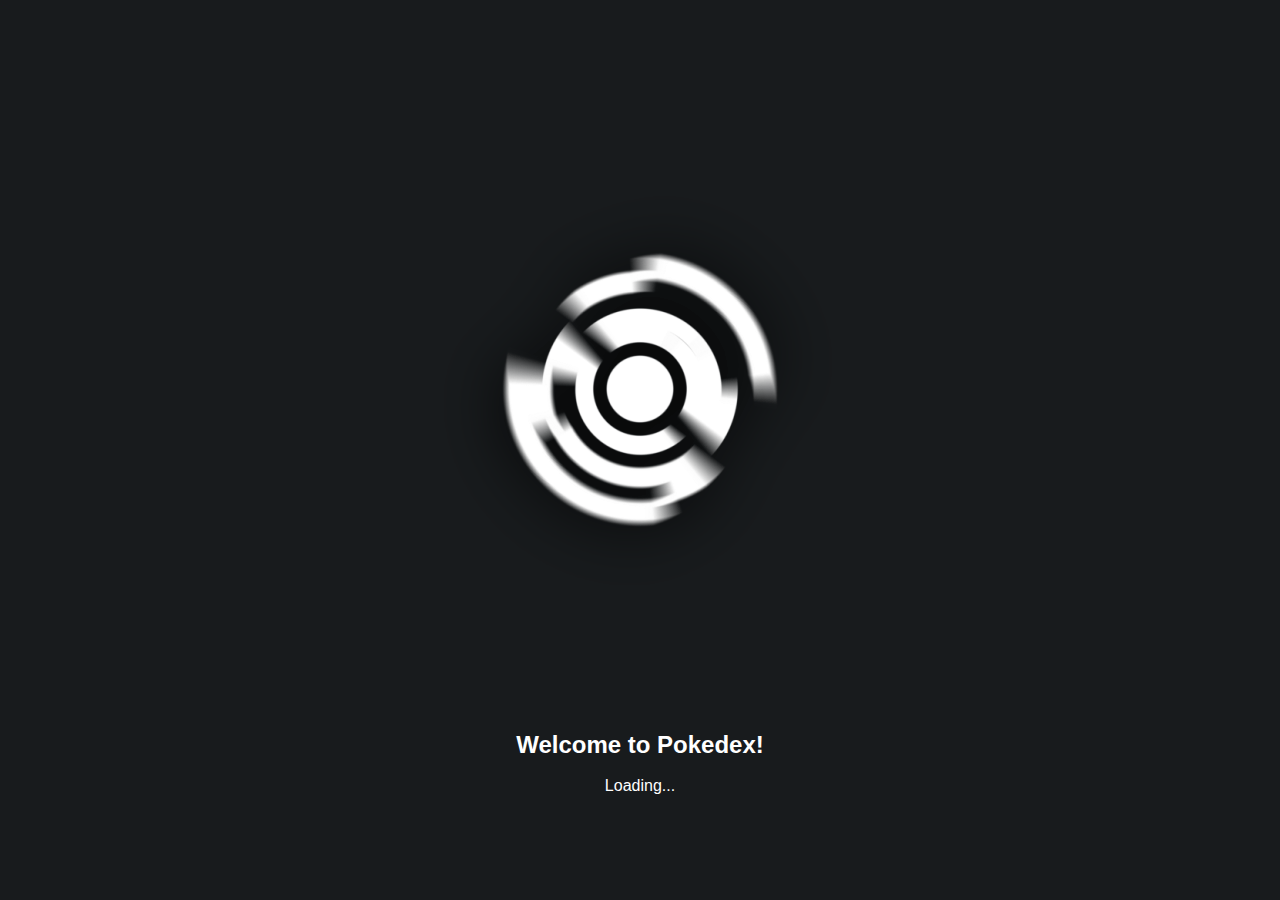
==== index.html @ 09be659d "initail commit" ====
<!DOCTYPE html>
<html lang="en">

<head>
  <meta charset="UTF-8" />
  <meta name="viewport" content="width=device-width, initial-scale=1.0" />
  <title>Pokedex</title>
  <link rel="stylesheet" href="style.css" />
  <link rel="stylesheet" href="sec.css">
  <script src="./pokemon.js" defer></script>
  <script src="./search.js" defer></script>
</head>

<body>
  <!-- Splash Screen -->
  <div id="splash-screen">
    <div class="splash-content">
      <!-- Adding a GIF to the splash screen -->
      <img src="pokeball.gif" alt="Loading..." class="splash-gif" />
      <h1>Welcome to Pokedex!</h1>
      <p>Loading...</p>
    </div>
  </div>

  <!-- Main Content -->
  <main class="main" style="display: none;">
    <header class="header home">
      <div class="container">
        <div class="logo_in_center">
          <div class="logo-wrapper">
            <a href="/">
              <img src="./assets/pokeball.svg" alt="pokeball" />
              <h1>Pokedex</h1>
            </a>
          </div>
        </div>
        <div class="search-wrapper logo_in_center" >
          <div style="display: flex; width: 70%; margin-bottom: 1em;">
            <div class="search-wrap">
              <img src="./assets/search.svg" alt="search icon" class="search-icon" />
              <input type="text" class="search-input body3-fonts" placeholder="Search" id="search-input" />
              <img src="./assets/cross.svg" alt="cross icon" class="search-close-icon" id="search-close-icon" />
            </div>
            <div class="sort-wrapper">
              <div class="sort-wrap">
                <img src="./assets/sorting.svg" alt="sorting" class="sort-icon" id="sort-icon" />
              </div>
              <div class="filter-wrapper">
                <p class="body2-fonts">Sort by:</p>
                <div class="filter-wrap">
                  <div>
                    <input type="radio" id="number" name="filters" value="number" checked />
                    <label for="number" class="body3-fonts">Number</label>
                  </div>
                  <div>
                    <input type="radio" id="name" name="filters" value="name" />
                    <label for="name" class="body3-fonts">Name</label>
                  </div>
                </div>
              </div>
            </div>
          </div>
        </div>
      </div>
    </header>
    <section class="pokemon-list">
      <div class="container">
        <div class="list-wrapper"></div>
      </div>
      <div id="not-found-message">Pokemon not found</div>
    </section>
  </main>

  <!-- JavaScript for splash screen functionality -->
  <script>
    // JavaScript to hide the splash screen after a delay
    document.addEventListener("DOMContentLoaded", function () {
      setTimeout(function () {
        // Hide the splash screen
        document.getElementById("splash-screen").style.display = "none";
        // Show the main content
        document.querySelector(".main").style.display = "block";
      }, 3000); // 3000 milliseconds = 3 seconds
    });
  </script>
</body>

</html>
---- style.css ----
:root {
  --identity-primary: #dc0a2d;

  --grayscale-dark: #212121;
  --grayscale-medium: #666666;
  --grayscale-light: #e0e0e0;
  --grayscale-background: #efefef;
  --grayscale-white: #ffffff;

  --headline-font-size: 24px;
  --body1-font-size: 14px;
  --body2-font-size: 12px;
  --body3-font-size: 10px;
  --subtitle1-font-size: 14px;
  --subtitle2-font-size: 12px;
  --subtitle3-font-size: 10px;
  --caption-font-size: 8px;

  --headline-line-height: 32px;
  --common-line-height: 16px;
  --caption-line-height: 12px;

  --font-weight-regular: 400;
  --font-weight-bold: 700;

  --drop-shadow: 0px 1px 3px 1px rgba(0, 0, 0, 0.2);
  --drop-shadow-hover: 0px 3px 12px 3px rgba(0, 0, 0, 0.2);
  --drop-shadow-inner: 0px 1px 3px 1px rgba(0, 0, 0, 0.25) inset;
}

h2,
h3,
h4,
.body1-fonts,
.body2-fonts,
.body3-fonts {
  line-height: var(--common-line-height);
}

h1 {
  font-size: var(--headline-font-size);
  line-height: var(--headline-line-height);
}

h2 {
  font-size: var(--subtitle1-font-size);
}

h3 {
  font-size: var(--subtitle2-font-size);
}

h4 {
  font-size: var(--subtitle3-font-size);
}

.body1-fonts {
  font-size: var(--body1-font-size);
}

.body2-fonts {
  font-size: var(--body2-font-size);
}

.body3-fonts {
  font-size: var(--body3-font-size);
}

.caption-fonts {
  font-size: var(--caption-font-size);
  line-height: var(--caption-line-height);
}

input:focus-visible {
  outline: 0;
}

.featured-img a.arrow.hidden {
  display: none;
}

body {
  margin: 0;
  height: 100vh;
  width: 100vw;
  box-sizing: border-box;
  font-family: "Poppins", sans-serif;
}

.main {
  margin: 0;
  padding: 0;
  background-color: var(--identity-primary);
  height: 100vh;
  width: 100vw;
  display: flex;
  flex-direction: column;
  align-items: center;
  gap: 1rem;
}

.header.home {
  width: 100%;
}

.container {
  width: 100%;
  margin: 0;
}

.logo-wrapper {
  display: flex;
  align-items: center;
}

.logo_in_center {
  display: flex;
  align-items: center;
  justify-content: center;
}
.logo-wrapper > a{
  text-decoration: none;
  display: flex;
  align-items: center;
}

.logo-wrapper > a > h1 {
  margin-left: 5px;
  color: var(--grayscale-white);
}

.logo-wrapper > img {
  margin-right: 16px;
}

.search-wrapper,
.search-wrap {
  display: flex;
  align-items: center;
  width: 100%;
  gap: 16px;
}

.search-wrap {
  position: relative;
  background-color: var(--grayscale-white);
  border-radius: 16px;
  box-shadow: var(--drop-shadow-inner);
  height: 32px;
  gap: 8px;
  
}

.search-icon {
  margin-left: 16px;
}

.search-wrap svg path {
  fill: var(--identity-primary);
}

.search-wrap > input {
  width: 100%;
  border: none;
  border-radius: 16px;
}

.sort-wrapper {
  position: relative;
}

.sort-wrap {
  background-color: var(--grayscale-white);
  border-radius: 100%;
  min-width: 2rem;
  min-height: 2rem;
  box-shadow: var(--drop-shadow-inner);
  display: flex;
  align-items: center;
  justify-content: center;
  position: relative;
  margin-left: 0.7em;
}

.search-close-icon {
  position: absolute;
  right: 1rem;
  display: none;
  cursor: pointer;
}

.search-close-icon-visible {
  display: block;
}

.filter-wrapper {
  position: absolute;
  background: var(--identity-primary);
  border: 4px solid var(--identity-primary);
  border-top: 0;
  border-radius: 12px;
  padding: 0px 4px 4px 4px;
  right: 0px;
  box-shadow: var(--drop-shadow-hover);
  min-width: 113px;
  top: 40px;
  display: none;
  z-index: 5000;
}

.filter-wrapper-open {
  display: block;
}

.filter-wrapper-overlay .main::before {
  background-color: rgba(0, 0, 0, 0.4);
  width: 100%;
  height: 100%;
  position: absolute;
  left: 0;
  right: 0;
  top: 0;
  bottom: 0;
  z-index: 2;
}

.filter-wrapper > .body2-fonts {
  color: var(--grayscale-white);
  font-weight: var(--font-weight-bold);
  padding: 16px 20px;
}

.filter-wrap {
  background-color: var(--grayscale-white);
  box-shadow: var(--drop-shadow-inner);
  padding: 16px 20px;
  border-radius: 8px;
}

.filter-wrap > div {
  display: flex;
  align-items: center;
  gap: 8px;
  margin-bottom: 16px;
}

.filter-wrap > div:last-child {
  margin-bottom: 0px;
}

.filter-wrap input {
  accent-color: var(--identity-primary);
}

.pokemon-list {
  background-color: var(--grayscale-white);
  box-shadow: var(--drop-shadow-inner);
  border-radius: 0.75rem;
  min-height: calc(85.5% - 1rem);
  width: calc(100% - 1rem);
  max-height: 100px;
  overflow-y: auto;
}

.list-wrapper {
  margin: 1rem 0;
  display: flex;
  align-items: center;
  justify-content: center;
  flex-wrap: wrap;
  gap: 0.75rem;
}

.list-item {
  border-radius: 8px;
  box-shadow: var(--drop-shadow);
  background-color: var(--grayscale-white);
  width: 8.85rem;
  height: 8.85rem;
  text-align: center;
  text-decoration: none;
  cursor: pointer;
}

.list-item .number-wrap {
  min-height: 16px;
  text-align: right;
  padding: 0 8px;
  color: var(--grayscale-medium);
}

.list-item .name-wrap {
  border-radius: 7px;
  background-color: var(--grayscale-background);
  padding: 24px 8px 4px 8px;
  color: var(--grayscale-dark);
  margin-top: -18px;
}

.list-item .img-wrap {
  width: 72px;
  height: 72px;
  margin: auto;
}

.list-item .img-wrap img {
  width: 100%;
  height: 100%;
}

/* detail page */

.detail-main .header {
  padding: 20px 20px 24px 20px;
  position: relative;
  z-index: 2;
}

.detail-main .header-wrapper {
  display: flex;
  align-items: center;
  justify-content: space-between;
  column-gap: 15px;
}

.detail-main .header-wrap {
  display: flex;
  align-items: center;
  column-gap: 8px;
}

.detail-main .back-btn-wrap {
  max-height: 32px;
}

.detail-main .back-btn-wrap path,
.detail-main .header-wrapper p,
.detail-main .header-wrapper h1 {
  fill: var(--grayscale-white);
  color: var(--grayscale-white);
}

.detail-main .pokemon-id-wrap p {
  font-weight: var(--font-weight-bold);
}

.detail-img-wrapper {
  width: 200px;
  height: 200px;
  margin: auto;
  position: relative;
  z-index: 3;
}

.detail-img-wrapper img {
  width: 100%;
  height: 100%;
}

.detail-card-detail-wrapper {
  border-radius: 8px;
  background-color: var(--grayscale-white);
  box-shadow: var(--drop-shadow-inner);
  padding: 56px 20px 20px 20px;
  margin-top: -50px;
  display: flex;
  flex-direction: column;
  position: relative;
  z-index: 2;
}

.power-wrapper {
  display: flex;
  justify-content: center;
  align-items: center;
  flex-wrap: wrap;
  gap: 16px;
}

.power-wrapper > p {
  border-radius: 10px;
  padding: 2px 8px;
  font-weight: var(--font-weight-bold);
  color: var(--grayscale-white);
  text-transform: capitalize;
  background-color: #74cb48;
}

.pokemon-detail.move p {
  text-transform: capitalize;
  word-break: break-all;
}

.list-item .name-wrap p {
  text-transform: capitalize;
}

.detail-card-detail-wrapper .about-text {
  font-weight: var(--font-weight-bold);
  text-align: center;
}

.pokemon-detail-wrapper {
  display: flex;
  align-items: flex-end;
}

.pokemon-detail-wrapper .pokemon-detail-wrap {
  flex: 1;
  text-align: center;
  position: relative;
}

.pokemon-detail-wrap:before {
  content: "";
  background-color: var(--grayscale-light);
  width: 1px;
  height: 100%;
  position: absolute;
  right: 0;
  top: 0;
  bottom: 0;
  margin: auto;
}

.pokemon-detail-wrap:last-child::before {
  display: none;
}

.pokemon-detail {
  display: flex;
  justify-content: center;
  align-items: center;
  padding: 8px 20px;
  gap: 8px;
}

.pokemon-detail-wrapper {
  min-height: 76px;
}

.pokemon-detail.move {
  flex-direction: column;
  gap: 0;
  align-items: center;
  padding: 8px 5px;
}

.pokemon-detail-wrap > .caption-fonts {
  color: var(--grayscale-medium);
}

.pokemon-detail-wrap .straighten {
  transform: rotate(90deg);
}

.detail-card-detail-wrapper .pokemon-description {
  color: var(--grayscale-dark);
  text-align: center;
}

.stats-wrap {
  display: flex;
  align-items: center;
}

.stats-wrap p {
  color: var(--grayscale-dark);
  margin-right: 8px;
  min-width: 19px;
}

.stats-wrap p.stats {
  text-align: right;
  padding-right: 8px;
  min-width: 35px;
  border-right: 1px solid var(--grayscale-light);
  font-weight: var(--font-weight-bold);
}

.stats-wrap .progress-bar {
  flex: 1;
  border-radius: 4px;
  height: 4px;
}

.stats-wrap .progress-bar::-webkit-progress-bar {
  border-radius: 4px;
}

.stats-wrap .progress-bar::-webkit-progress-value {
  border-radius: 4px;
}

.detail-bg {
  position: absolute;
  z-index: 1;
  right: 8px;
  top: 8px;
  opacity: 0.1;
}

.detail-bg path {
  fill: var(--grayscale-white);
}

div#not-found-message {
  display: none;
  position: absolute;
  left: 50%;
  top: 50%;
  transform: translate(-50%, -50%);
  font-size: 20px;
  font-weight: 600;
}

.arrow img {
  -webkit-filter: brightness(0) grayscale(1) invert(1);
  filter: brightness(0) grayscale(1) invert(1);
  width: 28px;
}

.featured-img {
  position: relative;
}

.featured-img a.arrow {
  display: inline-block;
  position: absolute;
  top: 50%;
  transform: translateY(-50%);
  z-index: 999;
}

.featured-img a.arrow.left-arrow {
  left: -2rem;
}

.featured-img a.arrow.right-arrow {
  right: -2rem;
}

.detail-main.main {
  height: max-content;
  border-color: transparent;
  background-color: transparent;
}
---- sec.css ----
/* Splash screen styles */
#splash-screen {
    position: fixed;
    top: 0;
    left: 0;
    width: 100%;
    height: 100%;
    background-color: #181B1D;
    display: flex;
    align-items: center;
    justify-content: center;
    z-index: 9999; 
  }
  
  .splash-content {
    text-align: center;
    color: white        ;
  }
  
  .splash-gif {
    margin-bottom: 20px;
  }
  
  .main {
    display: none; 
  }
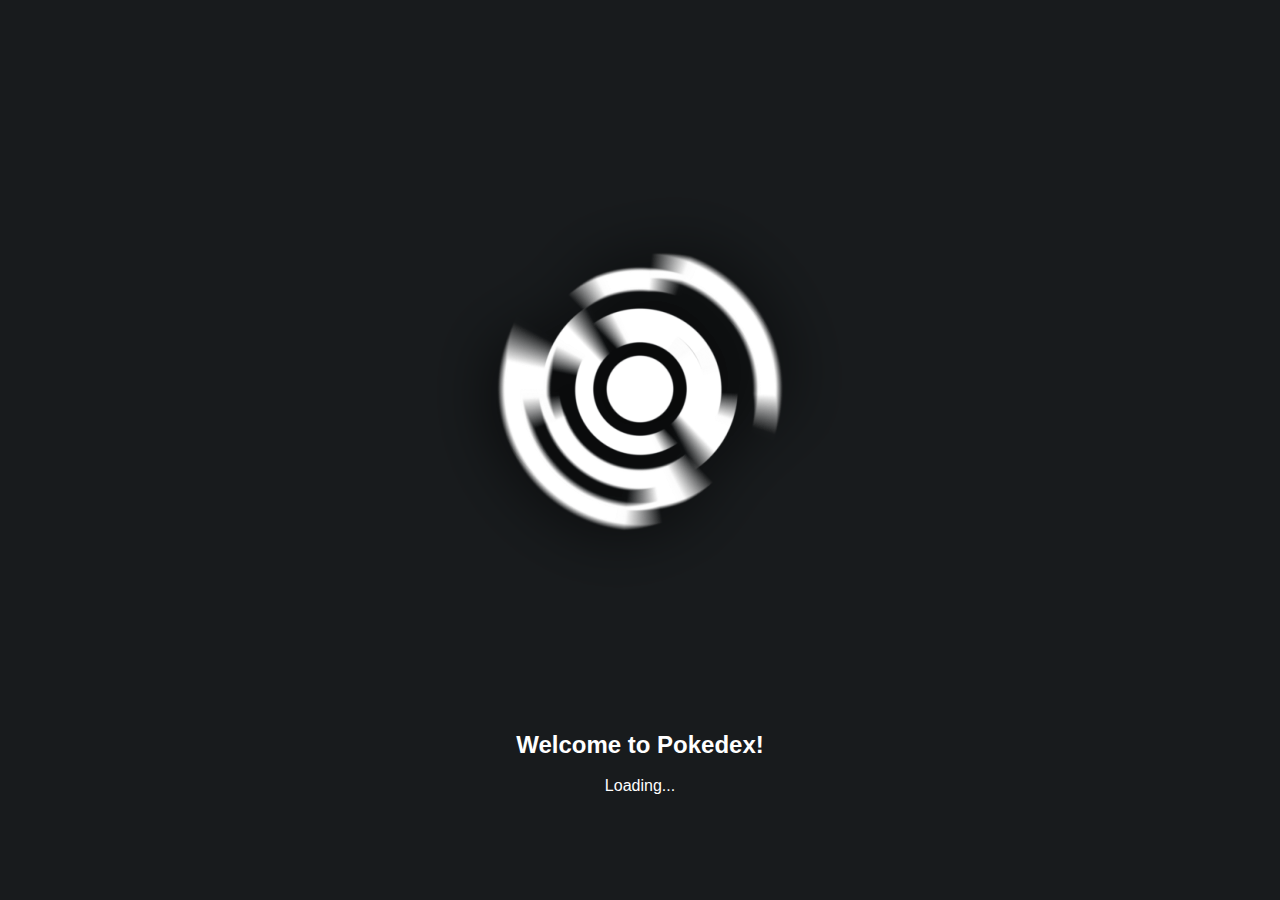
==== commit 4bcbf37e: "Added evolution feature and updated related files" ====
--- a/index.html
+++ b/index.html
@@ -6,7 +6,7 @@
   <meta name="viewport" content="width=device-width, initial-scale=1.0" />
   <title>Pokedex</title>
   <link rel="stylesheet" href="style.css" />
-  <link rel="stylesheet" href="sec.css">
+  <link rel="stylesheet" href="sec.css" />
   <script src="./pokemon.js" defer></script>
   <script src="./search.js" defer></script>
 </head>
@@ -15,7 +15,6 @@
   <!-- Splash Screen -->
   <div id="splash-screen">
     <div class="splash-content">
-      <!-- Adding a GIF to the splash screen -->
       <img src="pokeball.gif" alt="Loading..." class="splash-gif" />
       <h1>Welcome to Pokedex!</h1>
       <p>Loading...</p>
@@ -34,8 +33,8 @@
             </a>
           </div>
         </div>
-        <div class="search-wrapper logo_in_center" >
-          <div style="display: flex; width: 70%; margin-bottom: 1em;">
+        <div class="search-wrapper logo_in_center">
+          <div style="display: flex; width: 70%; margin-bottom: 1em; align-items: center;">
             <div class="search-wrap">
               <img src="./assets/search.svg" alt="search icon" class="search-icon" />
               <input type="text" class="search-input body3-fonts" placeholder="Search" id="search-input" />
@@ -59,6 +58,12 @@
                 </div>
               </div>
             </div>
+            <!-- Evolution Button -->
+            <div class="evolution-button">
+              <a href="evolution.html">
+                <button class="evolution-btn">Evolution</button>
+              </a>
+            </div>
           </div>
         </div>
       </div>
@@ -71,18 +76,15 @@
     </section>
   </main>
 
-  <!-- JavaScript for splash screen functionality -->
+  <!-- JavaScript for Splash Screen -->
   <script>
-    // JavaScript to hide the splash screen after a delay
     document.addEventListener("DOMContentLoaded", function () {
       setTimeout(function () {
-        // Hide the splash screen
         document.getElementById("splash-screen").style.display = "none";
-        // Show the main content
         document.querySelector(".main").style.display = "block";
-      }, 3000); // 3000 milliseconds = 3 seconds
+      }, 3000);
     });
   </script>
 </body>
 
-</html>+</html>
--- a/style.css
+++ b/style.css
@@ -545,4 +545,25 @@
   border-color: transparent;
   background-color: transparent;
 }
-
+/* Style for the Evolution button container */
+.evolution-button {
+  margin-left: 20px; /* Space between radio buttons and the Evolution button */
+}
+
+/* Style for the Evolution button */
+.evolution-btn {
+  background-color: #fff; /* White background for the button */
+  color: #e60012; /* Red text color */
+  font-size: 1rem; /* Set a reasonable font size */
+  padding: 10px 40px; /* Padding to create an oval shape */
+  border: 2px solid #e60012; /* Red border to match the theme */
+  border-radius: 50px; /* Oval shape with rounded corners */
+  cursor: pointer; /* Pointer cursor when hovering */
+  transition: none; /* No transition effect */
+}
+
+/* Focus effect for accessibility */
+.evolution-btn:focus {
+  outline: 2px solid #e60012; /* Red outline when focused */
+  outline-offset: 2px; /* Ensure the outline doesn't overlap text */
+}
--- a/sec.css
+++ b/sec.css
@@ -24,5 +24,56 @@
   .main {
     display: none; 
   }
+  .evolution-button {
+    margin-top: 10px;
+    text-align: center;
+  }
+  
+  .evolution-button .button {
+    display: inline-block;
+    padding: 10px 20px;
+    background-color: #ffcb05;
+    color: #3b4cca;
+    text-decoration: none;
+    border-radius: 5px;
+    font-weight: bold;
+    transition: background-color 0.3s ease;
+  }
+  
+  .evolution-button .button:hover {
+    background-color: #ffde59;
+  }
+  .evolution-chain {
+    padding: 20px;
+    text-align: center;
+  }
+  
+  .evolution-chain input[type="text"] {
+    padding: 10px;
+    width: 200px;
+    margin: 10px;
+    border-radius: 5px;
+    border: 1px solid #ccc;
+  }
+  
+  .evolution-chain button {
+    padding: 10px 20px;
+    background-color: #ffcb05;
+    color: #3b4cca;
+    border: none;
+    border-radius: 5px;
+    cursor: pointer;
+    transition: background-color 0.3s ease;
+  }
+  
+  .evolution-chain button:hover {
+    background-color: #ffde59;
+  }
+  
+  #evolution-output {
+    margin-top: 20px;
+    font-size: 18px;
+    color: #3b4cca;
+  }
   
   